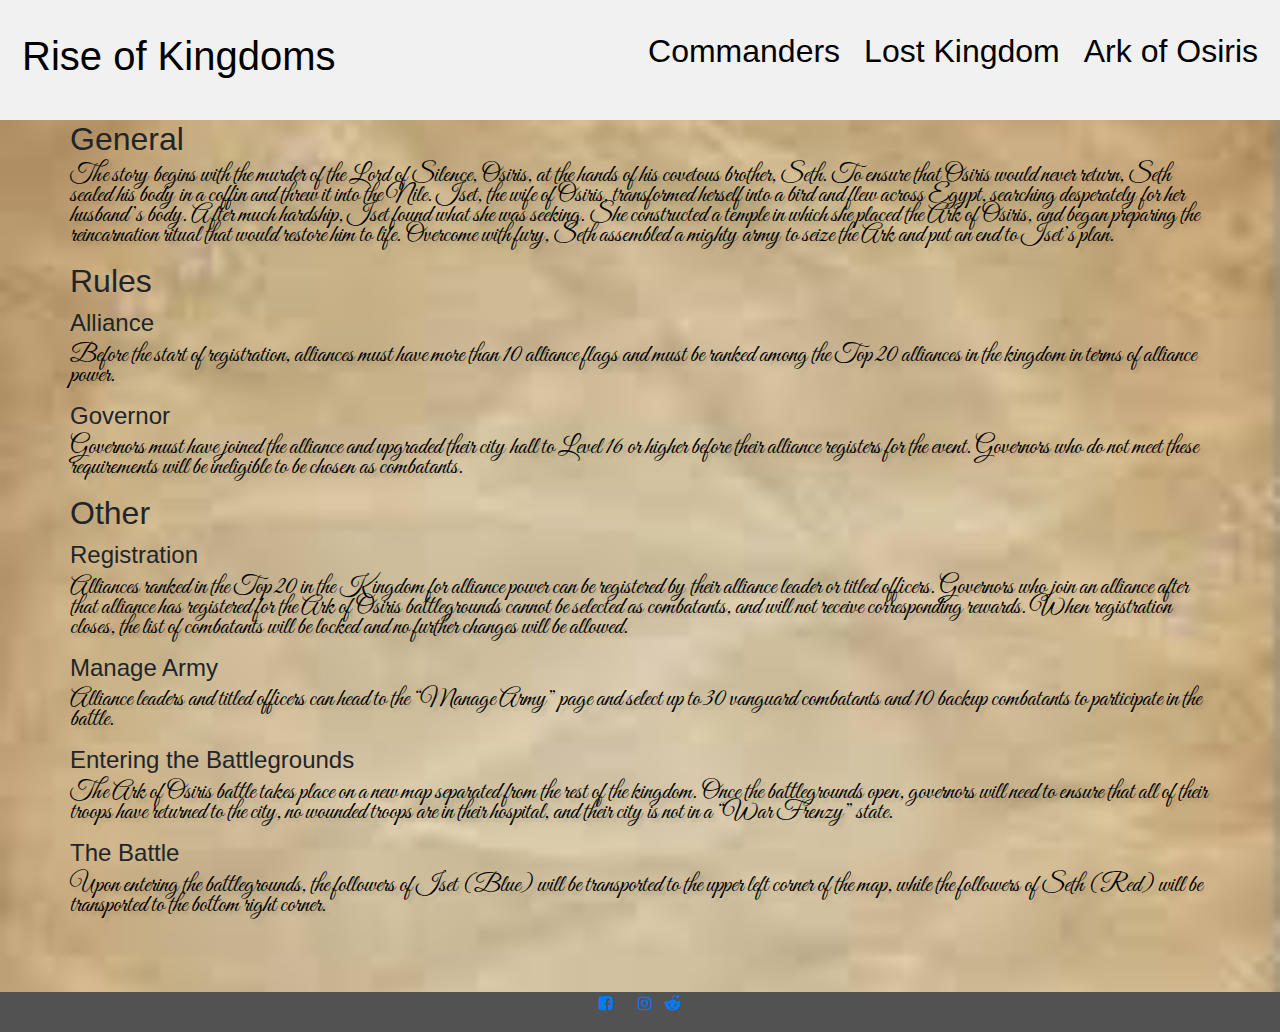
==== aoo.html @ 6d89359f "start25" ====
<!DOCTYPE html>
<html lang="en">
<head>
    <meta charset="UTF-8">
    <meta name="viewport" content="width=device-width, initial-scale=1.0">
    <meta http-equiv="X-UA-Compatible" content="ie=edge">
     <link rel="stylesheet" href="https://stackpath.bootstrapcdn.com/bootstrap/4.3.1/css/bootstrap.min.css" type="text/css" />
     <link rel="stylesheet" href="https://stackpath.bootstrapcdn.com/font-awesome/4.7.0/css/font-awesome.min.css" type="text/css" />
     <link href='http://fonts.googleapis.com/css?family=Great+Vibes' rel='stylesheet' type='text/css'>
     <link rel="stylesheet" href="stylesheet.css" type="text/css" />
    <title>Document</title>
    
</head>
<body id="page3">
    <div class="wrapper">
   <header>
        <div class="header">
  <a href="index.html" class="logo"><h1> Rise of Kingdoms </h1></a>
  <div class="header-right">
    <a href="commander.html"><h2>Commanders</h2></a>
                <a href="lost-kingdom.html"><h2>Lost Kingdom</h2></a>
                <a href="aoo.html"><h2>Ark of Osiris</h2></a>
  </div>
</div>
       
    </header>
    <section>
          <div class="container">
              
  <div class="row">
      
      <h2>General</h2>
    <div class="column-large">
        
      <p>The story begins with the murder of the Lord of Silence, Osiris, at the hands of his covetous brother, Seth.
      To ensure that Osiris would never return, Seth sealed his body in a coffin and threw it into the Nile.
      Iset, the wife of Osiris, transformed herself into a bird and flew across Egypt,
      searching desperately for her husband’s body. After much hardship, Iset found what she was seeking. 
      She constructed a temple in which she placed the Ark of Osiris, and began preparing the reincarnation
      ritual that would restore him to life. Overcome with fury, Seth assembled a mighty army to seize the
      Ark and put an end to Iset’s plan.
      </p>
    </div>
    <div class="column-middle">
     <h2> Rules</h2>
     <h4>Alliance</h4>
     <p>
Before the start of registration, alliances must have more than 10 alliance flags and 
must be ranked among the Top 20 alliances in the kingdom in terms of alliance power.</p>

<h4>Governor</h4>
<p>Governors must have joined the alliance and upgraded their city hall to Level 16 
or higher before their alliance registers for the event. Governors who do not meet these 
requirements will be ineligible to be chosen as combatants.</p>
    </div>
    <div class="column-right" >
      <h2>Other</h2>  
     <h4>Registration</h4>
      <p>  Alliances ranked in the Top 20 in the Kingdom for alliance power can be registered 
           by their alliance leader or titled officers. Governors who join an alliance after 
           that alliance has registered for the Ark of Osiris battlegrounds cannot be selected
           as combatants, and will not receive corresponding rewards. When registration closes,
           the list of combatants will be locked and no further changes will be allowed.</p>
<h4>Manage Army</h4> 
<p>Alliance leaders and titled officers can head to the “Manage Army” page and select up to 
30 vanguard combatants and 10 backup combatants to participate in the battle.</p>
<h4>Entering the Battlegrounds</h4>
<p>The Ark of Osiris battle takes place on a new map separated from the rest of the kingdom.
Once the battlegrounds open, governors will need to ensure that all of their troops have returned
to the city, no wounded troops are in their hospital, and their city is not in a “War Frenzy” state.</p>
<h4>The Battle</h4>
<p>Upon entering the battlegrounds, the followers of Iset (Blue) will be transported to the
upper left corner of the map, while the followers of Seth (Red) will be transported to the
bottom right corner.
      </p>
    </div>
  </div>
</div>
       
    </section>
    <footer class="footer">
                     <ul class="list-inline social-links">
               		<li class="list-inline-item">
                        <a target="_blank" href="https://www.facebook.com/riseofkingdomsgame/">
                           <i class="fa fa-facebook-square"></i>
                            <span class="sr-only">Facebook</span>
                        </a>
                    </li>
                    <li class="list-inline-item">
                        <a target="_blank" href="https://discord.gg/2ztFyTd">
                            <i class="fa fa-discord"></i>
                            <span class="sr-only">Discord</span>
                        </a>
                    </li>
                    <li class="list-inline-item">
                        <a target="_blank" href="https://www.instagram.com/riseofkingdoms/">
                            <i class="fa fa-instagram"></i>
                            <span class="sr-only">Instagram</span>
                        </a>
                    </li>
                    <li class="list-inline-item">
                        <a target="_blank" href="https://www.reddit.com/r/RiseofKingdoms/">
                            <i class="fa fa-reddit-alien"></i>
                            <span class="sr-only">Reddit</span>
                        </a>
                    </li>
                </ul>
            </div>
        </div>
        
    </footer>
    </div>
</body>
</html>
---- stylesheet.css ----
.header {
  overflow:scroll;
  background-color: #f1f1f1;
  padding: 20px 10px;
}

.header a {
  float: left;
  color: black;
  text-align: center;
  padding: 12px;
  text-decoration: none;
  font-size: 18px;
  line-height: 25px;
  border-radius: 4px;
}

.header a .logo {
  font-size: 25px;
  font-weight: bold;
}

.header a:hover {
  background-color: #ddd;
  color: black;
}

.header a .active {
  background-color: dodgerblue;
  color: white;
}

.header-right {
  float: right;
}

@media screen and (max-width: 500px) {
  .header a {
    float: none;
    display: block;
    text-align: left;
  }
  .header-right {
    float: none;
  }
}

    /*------------------------------------- */

    .para {
        font: 400 130px/0.8 'Great Vibes', Helvetica, sans-serif;
        color: #000000;
        text-shadow: 4px 4px 3px rgba(0, 0, 0, 0.1);
        line-height: 1.6;
        font-size: 30px;
        font-weight: 300;
        margin-bottom: 30px;
    }

    .img {
        height: auto;
        width: auto;

    }

    #page1 {
        background-image: url([data-uri]);
        background-repeat: no-repeat;
        background-attachment: fixed;
        background-size: cover;

    }



    #page2 {
        background-image: url([data-uri]);
        background-repeat: no-repeat;
        background-attachment: fixed;
        background-size: cover;
    }



    #page3 {
        background-image: url([data-uri]);

        background-repeat: no-repeat;
        background-attachment: fixed;
        background-size: cover;
    }

#page4 {
        background-image: url([data-uri]);

        background-repeat: no-repeat;
        background-attachment: fixed;
        background-size: cover;
    }


    .img1 {


        background-position: center
    }

    .center {
        display: block;
        margin-left: auto;
        margin-right: auto;
        width: 50%;
        margin-top: auto;
    }

 
    .container h1 {

        font: 500 130px/0.8 'Great Vibes', Helvetica, sans-serif;
        color: #fff;
        text-shadow: 4px 4px 3px rgba(0, 0, 0, 0.1);

    }


    .container p {
        font: 200 25px/0.8 'Great Vibes', Helvetica, sans-serif;
        ;
        color: #000000;
        text-shadow: 4px 4px 3px rgba(0, 0, 0, 0.1);
    }

    .col-lg {
        position: relative;
        min-height: 1px;
        padding-left: 150px;
        padding-right: 150px;
    }



    .LK {
        font-family: sans-serif;
        color: #000000;
        font-size: 30px;
    }
    
    
    
    
    
    /* main*/
   .body {
 height: 100%;
 position: relative;
}
.wrapper {
 min-height: 100vh; /* will cover the 100% of viewport */
 overflow: hidden;
 display: block;
 position: relative;
 padding-bottom: 100px; /* height of your footer */
}
.footer {
  background-color: #525252;
 position: absolute;
 bottom: 0;
 width: 100%;
 text-align: center;

}

/*foot*/
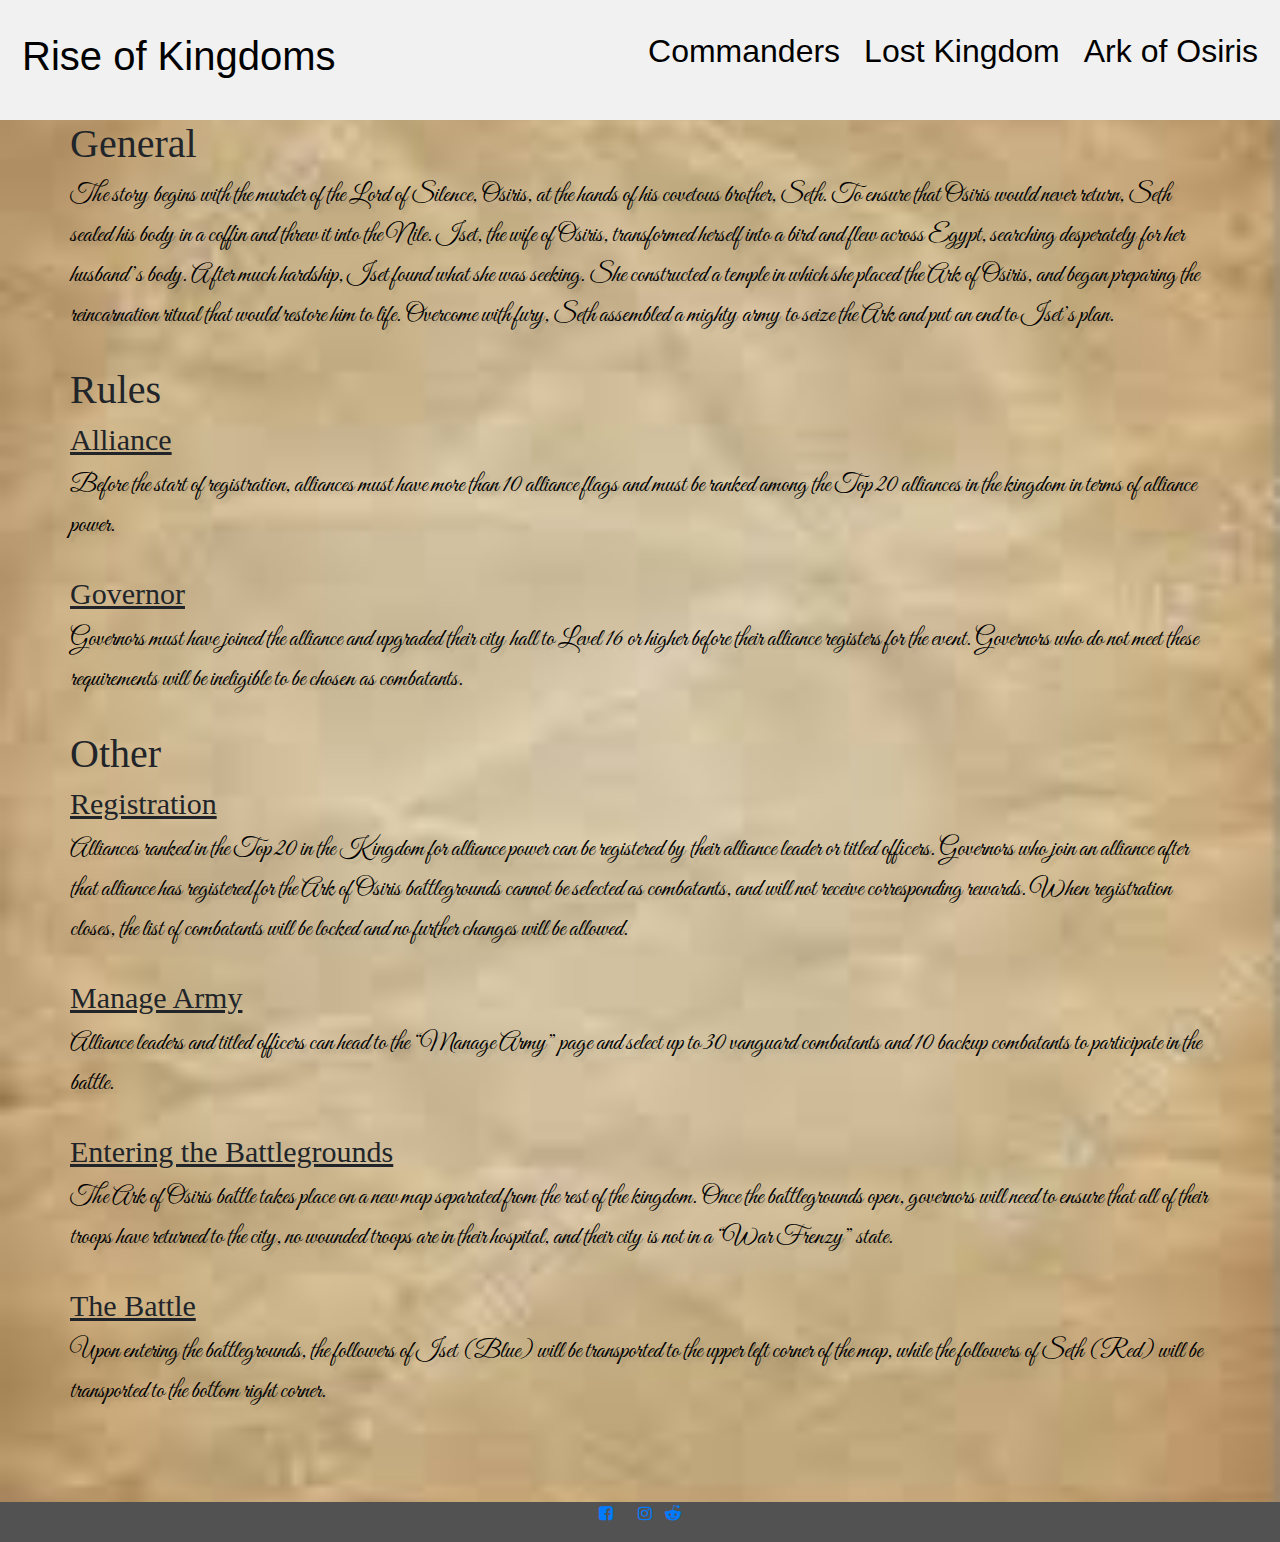
==== commit 4dddeb82: "final" ====
--- a/aoo.html
+++ b/aoo.html
@@ -29,10 +29,10 @@
               
   <div class="row">
       
-      <h2>General</h2>
+      <h2 class="glass">General</h2>
     <div class="column-large">
         
-      <p>The story begins with the murder of the Lord of Silence, Osiris, at the hands of his covetous brother, Seth.
+      <p class="para">The story begins with the murder of the Lord of Silence, Osiris, at the hands of his covetous brother, Seth.
       To ensure that Osiris would never return, Seth sealed his body in a coffin and threw it into the Nile.
       Iset, the wife of Osiris, transformed herself into a bird and flew across Egypt,
       searching desperately for her husband’s body. After much hardship, Iset found what she was seeking. 
@@ -42,34 +42,34 @@
       </p>
     </div>
     <div class="column-middle">
-     <h2> Rules</h2>
-     <h4>Alliance</h4>
-     <p>
+     <h2 class="glass"> Rules</h2>
+     <h3 class="steel">Alliance</h3>
+     <p class="para">
 Before the start of registration, alliances must have more than 10 alliance flags and 
 must be ranked among the Top 20 alliances in the kingdom in terms of alliance power.</p>
 
-<h4>Governor</h4>
-<p>Governors must have joined the alliance and upgraded their city hall to Level 16 
+<h3 class="steel">Governor</h3>
+<p class="para">Governors must have joined the alliance and upgraded their city hall to Level 16 
 or higher before their alliance registers for the event. Governors who do not meet these 
 requirements will be ineligible to be chosen as combatants.</p>
     </div>
     <div class="column-right" >
-      <h2>Other</h2>  
-     <h4>Registration</h4>
-      <p>  Alliances ranked in the Top 20 in the Kingdom for alliance power can be registered 
+      <h2 class="glass">Other</h2>  
+     <h3 class="steel">Registration</h3>
+      <p class="para">  Alliances ranked in the Top 20 in the Kingdom for alliance power can be registered 
            by their alliance leader or titled officers. Governors who join an alliance after 
            that alliance has registered for the Ark of Osiris battlegrounds cannot be selected
            as combatants, and will not receive corresponding rewards. When registration closes,
            the list of combatants will be locked and no further changes will be allowed.</p>
-<h4>Manage Army</h4> 
-<p>Alliance leaders and titled officers can head to the “Manage Army” page and select up to 
+<h3 class="steel">Manage Army</h3> 
+<p class="para">Alliance leaders and titled officers can head to the “Manage Army” page and select up to 
 30 vanguard combatants and 10 backup combatants to participate in the battle.</p>
-<h4>Entering the Battlegrounds</h4>
-<p>The Ark of Osiris battle takes place on a new map separated from the rest of the kingdom.
+<h3 class="steel">Entering the Battlegrounds</h3>
+<p class="para">The Ark of Osiris battle takes place on a new map separated from the rest of the kingdom.
 Once the battlegrounds open, governors will need to ensure that all of their troops have returned
 to the city, no wounded troops are in their hospital, and their city is not in a “War Frenzy” state.</p>
-<h4>The Battle</h4>
-<p>Upon entering the battlegrounds, the followers of Iset (Blue) will be transported to the
+<h3 class="steel">The Battle</h3>
+<p class="para">Upon entering the battlegrounds, the followers of Iset (Blue) will be transported to the
 upper left corner of the map, while the followers of Seth (Red) will be transported to the
 bottom right corner.
       </p>
--- a/stylesheet.css
+++ b/stylesheet.css
@@ -52,9 +52,22 @@
         color: #000000;
         text-shadow: 4px 4px 3px rgba(0, 0, 0, 0.1);
         line-height: 1.6;
-        font-size: 30px;
+        font-size: 25px;
         font-weight: 300;
         margin-bottom: 30px;
+    }
+    
+    .glass{
+         font-family: fantasy;
+         font-size:40px;
+         font-weight: 500;
+    }
+    
+    .steel{
+        font-family:  Georgia, fantasy;
+        font-size: 30px;
+        font-weight: 400;
+        text-decoration: underline;
     }
 
     .img {
@@ -114,22 +127,7 @@
     }
 
  
-    .container h1 {
-
-        font: 500 130px/0.8 'Great Vibes', Helvetica, sans-serif;
-        color: #fff;
-        text-shadow: 4px 4px 3px rgba(0, 0, 0, 0.1);
-
-    }
-
-
-    .container p {
-        font: 200 25px/0.8 'Great Vibes', Helvetica, sans-serif;
-        ;
-        color: #000000;
-        text-shadow: 4px 4px 3px rgba(0, 0, 0, 0.1);
-    }
-
+   
     .col-lg {
         position: relative;
         min-height: 1px;
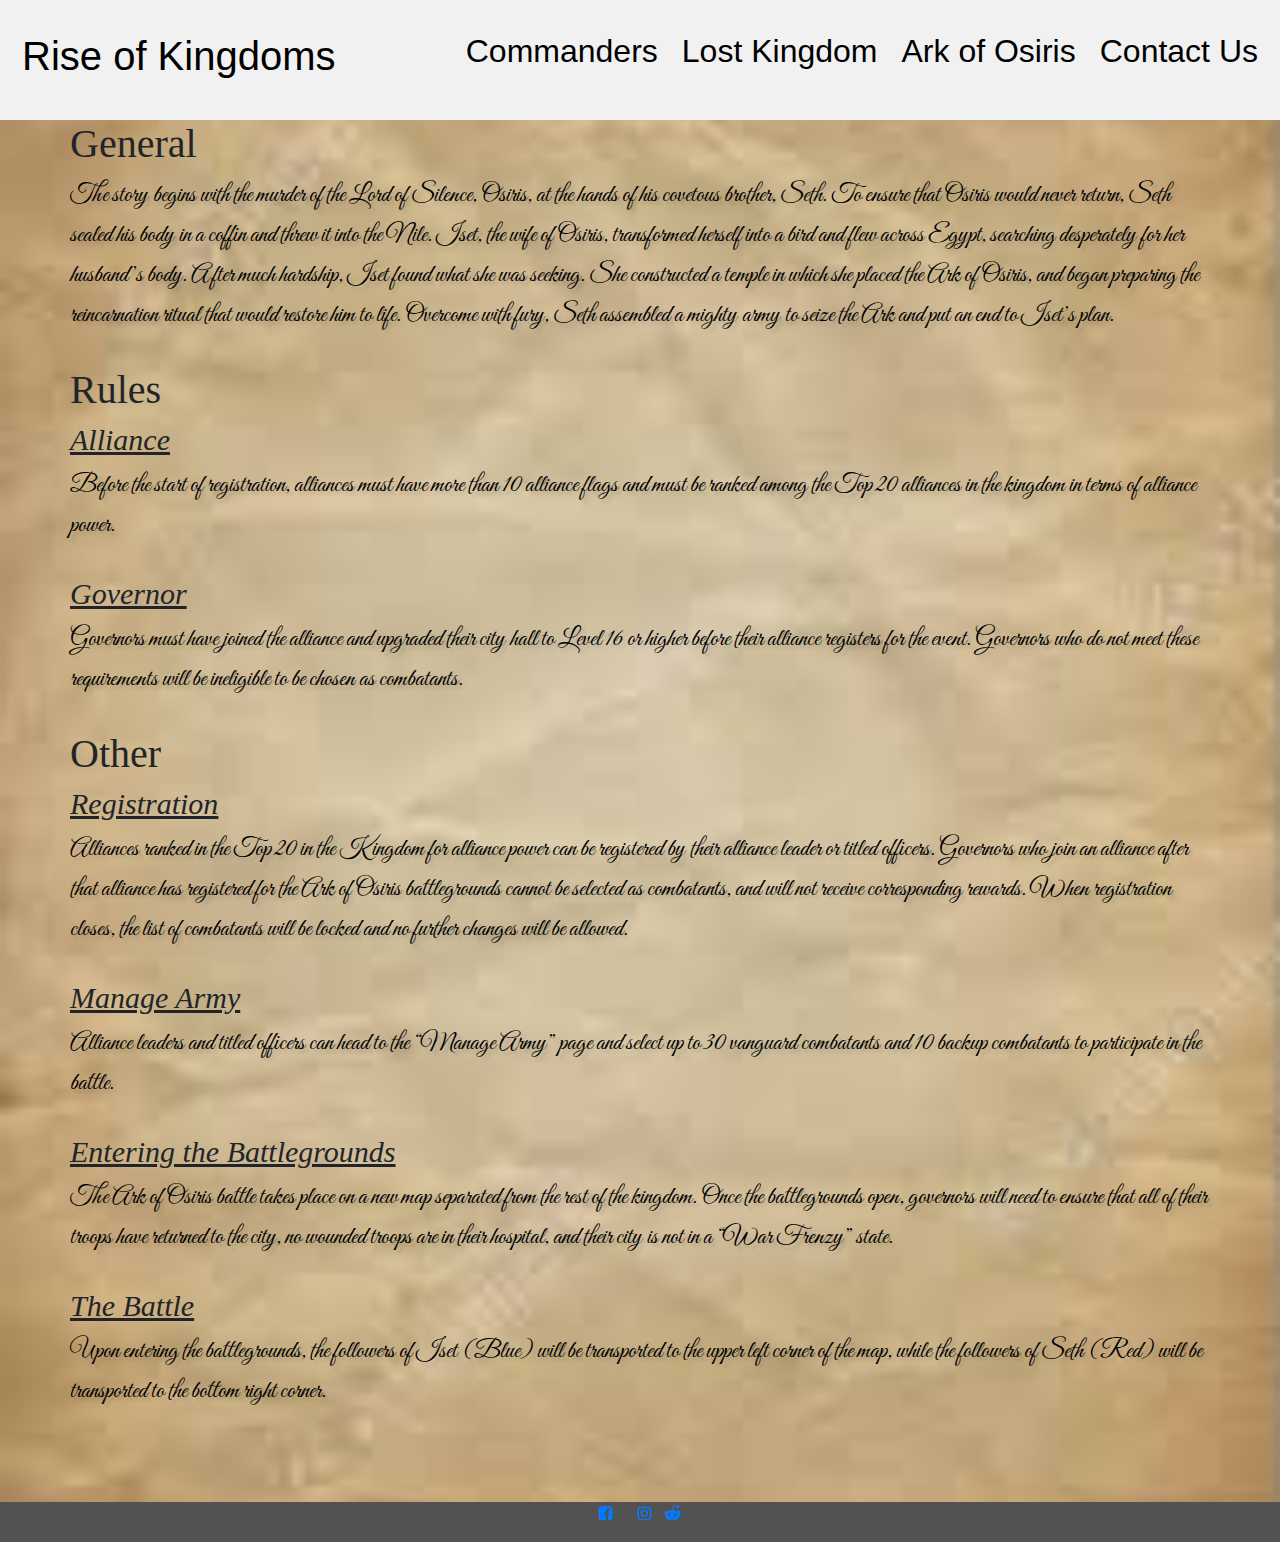
==== commit 26ee2218: "123" ====
--- a/aoo.html
+++ b/aoo.html
@@ -1,114 +1,114 @@
 <!DOCTYPE html>
 <html lang="en">
+
 <head>
     <meta charset="UTF-8">
     <meta name="viewport" content="width=device-width, initial-scale=1.0">
     <meta http-equiv="X-UA-Compatible" content="ie=edge">
-     <link rel="stylesheet" href="https://stackpath.bootstrapcdn.com/bootstrap/4.3.1/css/bootstrap.min.css" type="text/css" />
-     <link rel="stylesheet" href="https://stackpath.bootstrapcdn.com/font-awesome/4.7.0/css/font-awesome.min.css" type="text/css" />
-     <link href='http://fonts.googleapis.com/css?family=Great+Vibes' rel='stylesheet' type='text/css'>
-     <link rel="stylesheet" href="stylesheet.css" type="text/css" />
+    <link rel="stylesheet" href="https://stackpath.bootstrapcdn.com/bootstrap/4.3.1/css/bootstrap.min.css" type="text/css" />
+    <link rel="stylesheet" href="https://stackpath.bootstrapcdn.com/font-awesome/4.7.0/css/font-awesome.min.css" type="text/css" />
+    <link href='http://fonts.googleapis.com/css?family=Great+Vibes' rel='stylesheet' type='text/css'>
+    <link rel="stylesheet" href="stylesheet.css" type="text/css" />
     <title>Document</title>
-    
+
 </head>
+
 <body id="page3">
     <div class="wrapper">
-   <header>
-        <div class="header">
-  <a href="index.html" class="logo"><h1> Rise of Kingdoms </h1></a>
-  <div class="header-right">
-    <a href="commander.html"><h2>Commanders</h2></a>
-                <a href="lost-kingdom.html"><h2>Lost Kingdom</h2></a>
-                <a href="aoo.html"><h2>Ark of Osiris</h2></a>
-  </div>
-</div>
-       
-    </header>
-    <section>
-          <div class="container">
-              
-  <div class="row">
-      
-      <h2 class="glass">General</h2>
-    <div class="column-large">
-        
-      <p class="para">The story begins with the murder of the Lord of Silence, Osiris, at the hands of his covetous brother, Seth.
-      To ensure that Osiris would never return, Seth sealed his body in a coffin and threw it into the Nile.
-      Iset, the wife of Osiris, transformed herself into a bird and flew across Egypt,
-      searching desperately for her husband’s body. After much hardship, Iset found what she was seeking. 
-      She constructed a temple in which she placed the Ark of Osiris, and began preparing the reincarnation
-      ritual that would restore him to life. Overcome with fury, Seth assembled a mighty army to seize the
-      Ark and put an end to Iset’s plan.
-      </p>
-    </div>
-    <div class="column-middle">
-     <h2 class="glass"> Rules</h2>
-     <h3 class="steel">Alliance</h3>
-     <p class="para">
-Before the start of registration, alliances must have more than 10 alliance flags and 
-must be ranked among the Top 20 alliances in the kingdom in terms of alliance power.</p>
+        <header>
+            <div class="header">
+                <a href="index.html" class="logo">
+                    <h1> Rise of Kingdoms </h1>
+                </a>
+                <div class="header-right">
+                    <a href="commander.html">
+                        <h2>Commanders</h2>
+                    </a>
+                    <a href="lost-kingdom.html">
+                        <h2>Lost Kingdom</h2>
+                    </a>
+                    <a href="aoo.html">
+                        <h2>Ark of Osiris</h2>
+                    </a>
+                    <a href="contact.html">
+                        <h2>Contact Us</h2>
+                    </a>
+                </div>
+            </div>
 
-<h3 class="steel">Governor</h3>
-<p class="para">Governors must have joined the alliance and upgraded their city hall to Level 16 
-or higher before their alliance registers for the event. Governors who do not meet these 
-requirements will be ineligible to be chosen as combatants.</p>
-    </div>
-    <div class="column-right" >
-      <h2 class="glass">Other</h2>  
-     <h3 class="steel">Registration</h3>
-      <p class="para">  Alliances ranked in the Top 20 in the Kingdom for alliance power can be registered 
-           by their alliance leader or titled officers. Governors who join an alliance after 
-           that alliance has registered for the Ark of Osiris battlegrounds cannot be selected
-           as combatants, and will not receive corresponding rewards. When registration closes,
-           the list of combatants will be locked and no further changes will be allowed.</p>
-<h3 class="steel">Manage Army</h3> 
-<p class="para">Alliance leaders and titled officers can head to the “Manage Army” page and select up to 
-30 vanguard combatants and 10 backup combatants to participate in the battle.</p>
-<h3 class="steel">Entering the Battlegrounds</h3>
-<p class="para">The Ark of Osiris battle takes place on a new map separated from the rest of the kingdom.
-Once the battlegrounds open, governors will need to ensure that all of their troops have returned
-to the city, no wounded troops are in their hospital, and their city is not in a “War Frenzy” state.</p>
-<h3 class="steel">The Battle</h3>
-<p class="para">Upon entering the battlegrounds, the followers of Iset (Blue) will be transported to the
-upper left corner of the map, while the followers of Seth (Red) will be transported to the
-bottom right corner.
-      </p>
-    </div>
-  </div>
-</div>
-       
-    </section>
-    <footer class="footer">
-                     <ul class="list-inline social-links">
-               		<li class="list-inline-item">
-                        <a target="_blank" href="https://www.facebook.com/riseofkingdomsgame/">
+        </header>
+        <section>
+            <div class="container">
+
+                <div class="row">
+
+                    <h2 class="glass">General</h2>
+                    <div class="column-large">
+
+                        <p class="para">The story begins with the murder of the Lord of Silence, Osiris, at the hands of his covetous brother, Seth. To ensure that Osiris would never return, Seth sealed his body in a coffin and threw it into the Nile. Iset, the wife
+                            of Osiris, transformed herself into a bird and flew across Egypt, searching desperately for her husband’s body. After much hardship, Iset found what she was seeking. She constructed a temple in which she placed the Ark of Osiris,
+                            and began preparing the reincarnation ritual that would restore him to life. Overcome with fury, Seth assembled a mighty army to seize the Ark and put an end to Iset’s plan.
+                        </p>
+                    </div>
+                    <div class="column-middle">
+                        <h2 class="glass"> Rules</h2>
+                        <h3 class="steel">Alliance</h3>
+                        <p class="para">
+                            Before the start of registration, alliances must have more than 10 alliance flags and must be ranked among the Top 20 alliances in the kingdom in terms of alliance power.</p>
+
+                        <h3 class="steel">Governor</h3>
+                        <p class="para">Governors must have joined the alliance and upgraded their city hall to Level 16 or higher before their alliance registers for the event. Governors who do not meet these requirements will be ineligible to be chosen as combatants.</p>
+                    </div>
+                    <div class="column-right">
+                        <h2 class="glass">Other</h2>
+                        <h3 class="steel">Registration</h3>
+                        <p class="para"> Alliances ranked in the Top 20 in the Kingdom for alliance power can be registered by their alliance leader or titled officers. Governors who join an alliance after that alliance has registered for the Ark of Osiris battlegrounds
+                            cannot be selected as combatants, and will not receive corresponding rewards. When registration closes, the list of combatants will be locked and no further changes will be allowed.</p>
+                        <h3 class="steel">Manage Army</h3>
+                        <p class="para">Alliance leaders and titled officers can head to the “Manage Army” page and select up to 30 vanguard combatants and 10 backup combatants to participate in the battle.</p>
+                        <h3 class="steel">Entering the Battlegrounds</h3>
+                        <p class="para">The Ark of Osiris battle takes place on a new map separated from the rest of the kingdom. Once the battlegrounds open, governors will need to ensure that all of their troops have returned to the city, no wounded troops are in their
+                            hospital, and their city is not in a “War Frenzy” state.</p>
+                        <h3 class="steel">The Battle</h3>
+                        <p class="para">Upon entering the battlegrounds, the followers of Iset (Blue) will be transported to the upper left corner of the map, while the followers of Seth (Red) will be transported to the bottom right corner.
+                        </p>
+                    </div>
+                </div>
+            </div>
+
+        </section>
+        <footer class="footer">
+            <ul class="list-inline social-links">
+                <li class="list-inline-item">
+                    <a target="_blank" href="https://www.facebook.com/riseofkingdomsgame/">
                            <i class="fa fa-facebook-square"></i>
                             <span class="sr-only">Facebook</span>
                         </a>
-                    </li>
-                    <li class="list-inline-item">
-                        <a target="_blank" href="https://discord.gg/2ztFyTd">
+                </li>
+                <li class="list-inline-item">
+                    <a target="_blank" href="https://discord.gg/2ztFyTd">
                             <i class="fa fa-discord"></i>
                             <span class="sr-only">Discord</span>
                         </a>
-                    </li>
-                    <li class="list-inline-item">
-                        <a target="_blank" href="https://www.instagram.com/riseofkingdoms/">
+                </li>
+                <li class="list-inline-item">
+                    <a target="_blank" href="https://www.instagram.com/riseofkingdoms/">
                             <i class="fa fa-instagram"></i>
                             <span class="sr-only">Instagram</span>
                         </a>
-                    </li>
-                    <li class="list-inline-item">
-                        <a target="_blank" href="https://www.reddit.com/r/RiseofKingdoms/">
+                </li>
+                <li class="list-inline-item">
+                    <a target="_blank" href="https://www.reddit.com/r/RiseofKingdoms/">
                             <i class="fa fa-reddit-alien"></i>
                             <span class="sr-only">Reddit</span>
                         </a>
-                    </li>
-                </ul>
-            </div>
-        </div>
-        
+                </li>
+            </ul>
+    </div>
+    </div>
+
     </footer>
     </div>
 </body>
-</html>+
+</html>
--- a/stylesheet.css
+++ b/stylesheet.css
@@ -1,173 +1,267 @@
 .header {
-  overflow:scroll;
-  background-color: #f1f1f1;
-  padding: 20px 10px;
+    overflow: scroll;
+    background-color: #f1f1f1;
+    padding: 20px 10px;
 }
 
 .header a {
-  float: left;
-  color: black;
-  text-align: center;
-  padding: 12px;
-  text-decoration: none;
-  font-size: 18px;
-  line-height: 25px;
-  border-radius: 4px;
+    float: left;
+    color: black;
+    text-align: center;
+    padding: 12px;
+    text-decoration: none;
+    font-size: 18px;
+    line-height: 25px;
+    border-radius: 4px;
 }
 
 .header a .logo {
-  font-size: 25px;
-  font-weight: bold;
+    font-size: 25px;
+    font-weight: bold;
 }
 
 .header a:hover {
-  background-color: #ddd;
-  color: black;
+    background-color: #ddd;
+    color: black;
 }
 
 .header a .active {
-  background-color: dodgerblue;
-  color: white;
+    background-color: dodgerblue;
+    color: white;
 }
 
 .header-right {
-  float: right;
+    float: right;
 }
 
 @media screen and (max-width: 500px) {
-  .header a {
-    float: none;
-    display: block;
-    text-align: left;
-  }
-  .header-right {
-    float: none;
-  }
-}
-
-    /*------------------------------------- */
-
-    .para {
-        font: 400 130px/0.8 'Great Vibes', Helvetica, sans-serif;
-        color: #000000;
-        text-shadow: 4px 4px 3px rgba(0, 0, 0, 0.1);
-        line-height: 1.6;
-        font-size: 25px;
-        font-weight: 300;
-        margin-bottom: 30px;
+    .header a {
+        float: none;
+        display: block;
+        text-align: left;
     }
-    
-    .glass{
-         font-family: fantasy;
-         font-size:40px;
-         font-weight: 500;
+    .header-right {
+        float: none;
     }
-    
-    .steel{
-        font-family:  Georgia, fantasy;
-        font-size: 30px;
-        font-weight: 400;
-        text-decoration: underline;
-    }
-
-    .img {
-        height: auto;
-        width: auto;
-
-    }
-
-    #page1 {
-        background-image: url([data-uri]);
-        background-repeat: no-repeat;
-        background-attachment: fixed;
-        background-size: cover;
-
-    }
-
-
-
-    #page2 {
-        background-image: url([data-uri]);
-        background-repeat: no-repeat;
-        background-attachment: fixed;
-        background-size: cover;
-    }
-
-
-
-    #page3 {
-        background-image: url([data-uri]);
-
-        background-repeat: no-repeat;
-        background-attachment: fixed;
-        background-size: cover;
-    }
-
-#page4 {
-        background-image: url([data-uri]);
-
-        background-repeat: no-repeat;
-        background-attachment: fixed;
-        background-size: cover;
-    }
-
-
-    .img1 {
-
-
-        background-position: center
-    }
-
-    .center {
-        display: block;
-        margin-left: auto;
-        margin-right: auto;
-        width: 50%;
-        margin-top: auto;
-    }
-
- 
-   
-    .col-lg {
-        position: relative;
-        min-height: 1px;
-        padding-left: 150px;
-        padding-right: 150px;
-    }
-
-
-
-    .LK {
-        font-family: sans-serif;
-        color: #000000;
-        font-size: 30px;
-    }
+}
+
+/*------------------------------------- */
+
+.para {
+    font: 400 130px/0.8 'Great Vibes', Helvetica, sans-serif;
+    color: #000000;
+    text-shadow: 4px 4px 3px rgba(0, 0, 0, 0.1);
+    line-height: 1.6;
+    font-size: 25px;
+    font-weight: 300;
+    margin-bottom: 30px;
+}
+
+.para1 {
+    font: 400 130px/0.8 'Great Vibes', Helvetica, sans-serif;
+    color: #000000;
+    text-shadow: 4px 4px 3px rgba(0, 0, 0, 0.1);
+    line-height: 1.6;
+    font-size: 25px;
+    font-weight: 400;
+    margin-bottom: 30px;
+    text-align: center;
+}
+
+.para2 {
+    font: 400 130px/0.8 'Great Vibes', Helvetica, sans-serif;
+    color: #000000;
+  font-size: 27px;
     
     
-    
-    
-    
-    /* main*/
-   .body {
- height: 100%;
- position: relative;
-}
+}
+
+
+.para4 {
+    font: 400 130px/0.8 'Great Vibes', Helvetica, sans-serif;
+    color: #000000;
+
+    font-size: 25px;
+
+   
+}
+
+.glass {
+    font-family: fantasy;
+    font-size: 40px;
+    font-weight: 500;
+}
+
+.steel {
+    font-family: Georgia, fantasy;
+    font-size: 30px;
+    font-weight: 400;
+    text-decoration: underline;
+    font-style: italic 
+}
+
+.img {
+    height: auto;
+    width: auto;
+
+}
+
+#page1 {
+    background-image: url([data-uri]);
+    background-repeat: no-repeat;
+    background-attachment: fixed;
+    background-size: cover;
+
+}
+
+
+
+#page2 {
+    background-image: url([data-uri]);
+    background-repeat: no-repeat;
+    background-attachment: fixed;
+    background-size: cover;
+}
+
+
+
+#page3 {
+    background-image: url([data-uri]);
+
+    background-repeat: no-repeat;
+    background-attachment: fixed;
+    background-size: cover;
+}
+
+#page4 {
+    background-image: url([data-uri]);
+
+    background-repeat: no-repeat;
+    background-attachment: fixed;
+    background-size: cover;
+}
+
+#page5 {
+    background-image: url([data-uri]);
+
+    background-repeat: no-repeat;
+    background-attachment: fixed;
+    background-size: cover;
+}
+
+.img1 {
+
+
+    background-position: center
+}
+
+
+
+
+.col-lg {
+    position: relative;
+    min-height: 1px;
+    padding-left: 150px;
+    padding-right: 150px;
+}
+
+
+
+.LK {
+    font-family: sans-serif;
+    color: #000000;
+    font-size: 25px;
+}
+
+
+
+
+
+/* main*/
+
+.body {
+    height: 100%;
+    position: relative;
+}
+
 .wrapper {
- min-height: 100vh; /* will cover the 100% of viewport */
- overflow: hidden;
- display: block;
- position: relative;
- padding-bottom: 100px; /* height of your footer */
-}
+    min-height: 100vh;
+    /* will cover the 100% of viewport */
+    overflow: hidden;
+    display: block;
+    position: relative;
+    padding-bottom: 100px;
+    /* height of your footer */
+}
+
 .footer {
-  background-color: #525252;
- position: absolute;
- bottom: 0;
- width: 100%;
- text-align: center;
-
-}
-
-/*foot*/
- 
- +    background-color: #525252;
+    position: absolute;
+    bottom: 0;
+    width: 100%;
+    text-align: center;
+
+}
+
+
+
+
+.lost {
+    display: block;
+    margin-left: auto;
+    margin-right: auto;
+    width: 50%;
+
+}
+
+.lost1 {
+    display: block;
+    margin-left: auto;
+    margin-right: auto;
+    width: 70%;
+
+}
+
+
+
+/*contact us */
+
+input[type=text],
+select,
+textarea {
+    width: 100%;
+    padding: 12px;
+    border: 1px solid #ccc;
+    border-radius: 4px;
+    box-sizing: border-box;
+    margin-top: 6px;
+    margin-bottom: 16px;
+    resize: vertical
+}
+
+
+input[type=submit] {
+    background-color: #4CAF50;
+    color: white;
+    padding: 12px 20px;
+    border: none;
+    border-radius: 4px;
+    cursor: pointer;
+}
+
+
+input[type=submit]:hover {
+    background-color: #45a049;
+}
+
+
+.container2 {
+    border-radius: 5px;
+
+    padding: 20px;
+
+    position: absolute;
+    left: 50%;
+    top: 50%;
+    transform: translate(-50%, -50%);
+}
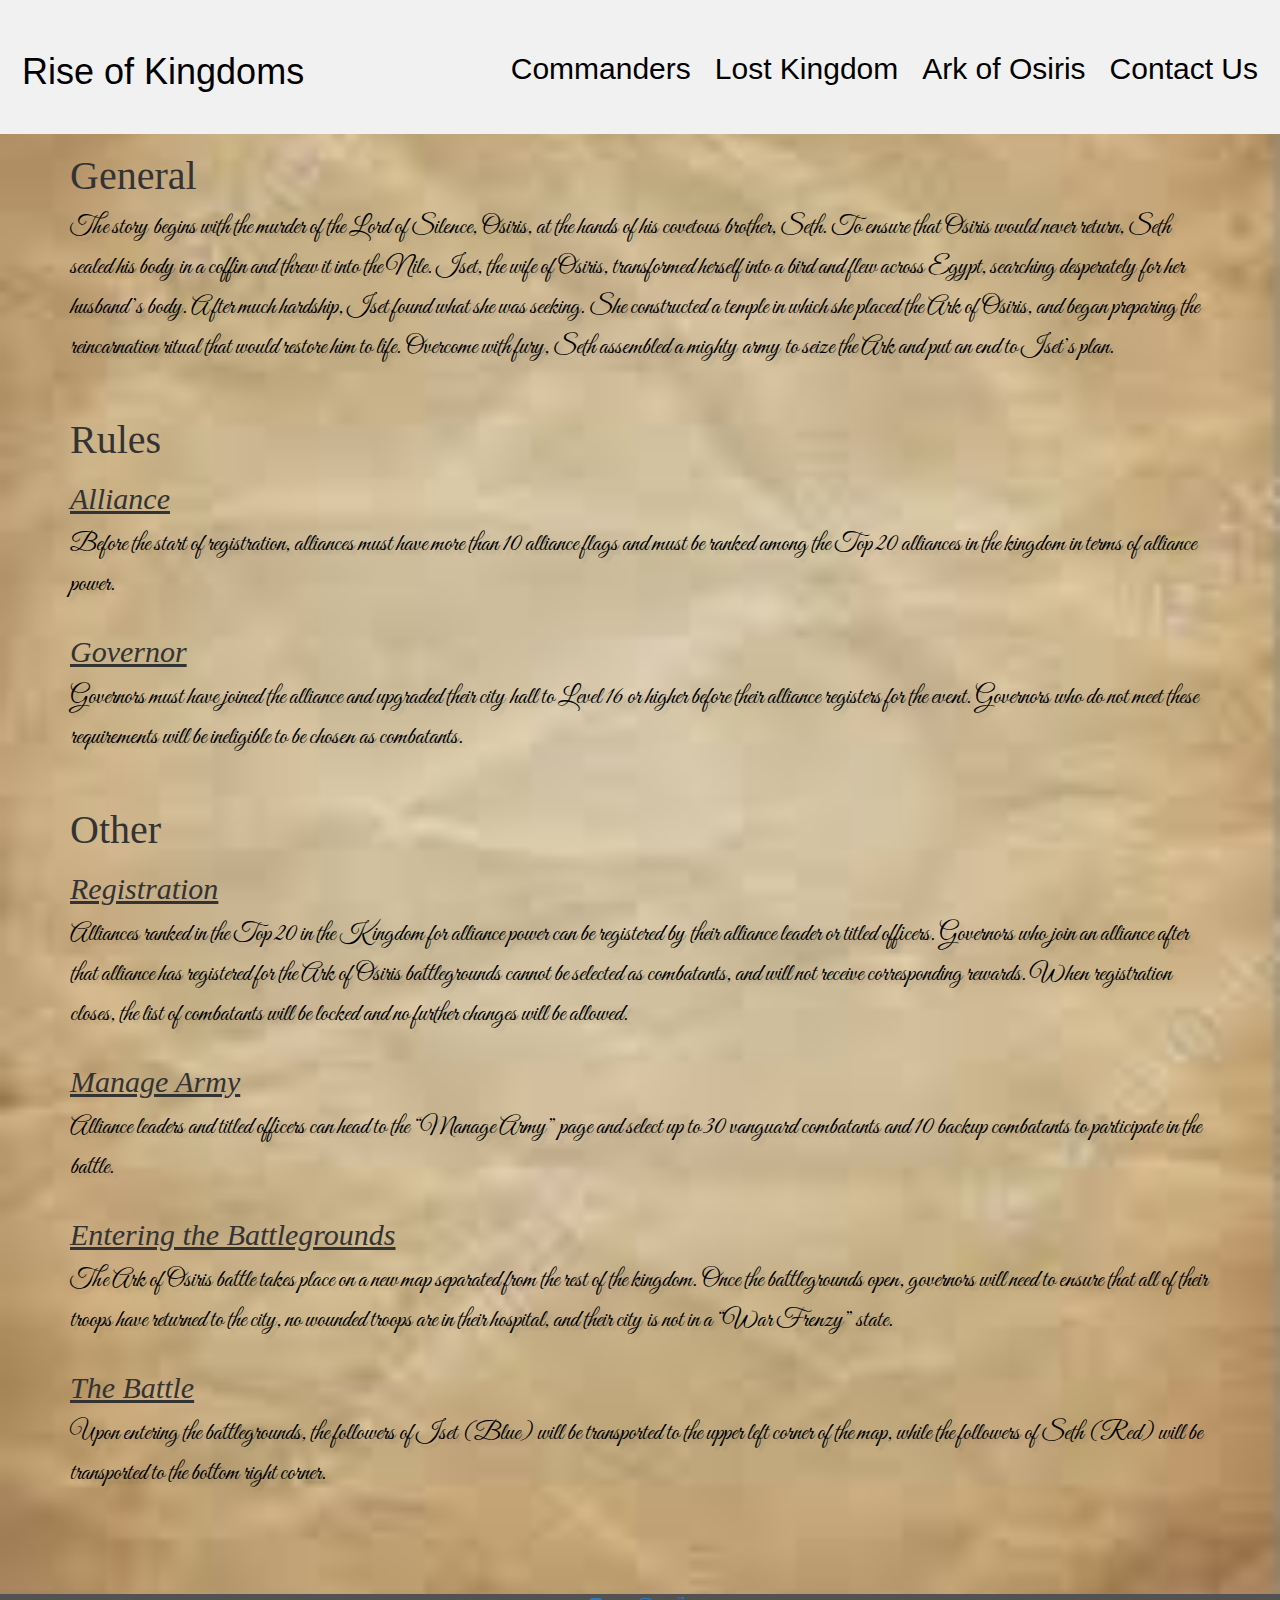
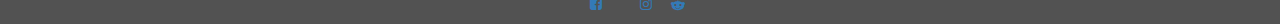
==== commit 8d8e2022: "14" ====
--- a/aoo.html
+++ b/aoo.html
@@ -9,6 +9,9 @@
     <link rel="stylesheet" href="https://stackpath.bootstrapcdn.com/font-awesome/4.7.0/css/font-awesome.min.css" type="text/css" />
     <link href='http://fonts.googleapis.com/css?family=Great+Vibes' rel='stylesheet' type='text/css'>
     <link rel="stylesheet" href="stylesheet.css" type="text/css" />
+    <link href="//netdna.bootstrapcdn.com/bootstrap/3.1.0/css/bootstrap.min.css" rel="stylesheet" id="bootstrap-css">
+<script src="//netdna.bootstrapcdn.com/bootstrap/3.1.0/js/bootstrap.min.js"></script>
+<script src="//code.jquery.com/jquery-1.11.1.min.js"></script>
     <title>Document</title>
 
 </head>
--- a/stylesheet.css
+++ b/stylesheet.css
@@ -45,7 +45,9 @@
     }
 }
 
-/*------------------------------------- */
+
+
+/*----------------paragraphs--------------------- */
 
 .para {
     font: 400 130px/0.8 'Great Vibes', Helvetica, sans-serif;
@@ -71,9 +73,9 @@
 .para2 {
     font: 400 130px/0.8 'Great Vibes', Helvetica, sans-serif;
     color: #000000;
-  font-size: 27px;
-    
-    
+    font-size: 27px;
+
+
 }
 
 
@@ -83,7 +85,7 @@
 
     font-size: 25px;
 
-   
+
 }
 
 .glass {
@@ -97,8 +99,20 @@
     font-size: 30px;
     font-weight: 400;
     text-decoration: underline;
-    font-style: italic 
-}
+    font-style: italic
+}
+
+.LK {
+    font-family: sans-serif;
+    color: #000000;
+    font-size: 25px;
+}
+
+
+
+
+
+/* images */
 
 .img {
     height: auto;
@@ -106,6 +120,31 @@
 
 }
 
+.img1 {
+
+
+    background-position: center
+}
+
+.lost {
+    display: block;
+    margin-left: auto;
+    margin-right: auto;
+    width: 50%;
+
+}
+
+.lost1 {
+    display: block;
+    margin-left: auto;
+    margin-right: auto;
+    width: 70%;
+
+}
+
+
+/* pages  */
+
 #page1 {
     background-image: url([data-uri]);
     background-repeat: no-repeat;
@@ -149,11 +188,6 @@
     background-size: cover;
 }
 
-.img1 {
-
-
-    background-position: center
-}
 
 
 
@@ -165,13 +199,6 @@
     padding-right: 150px;
 }
 
-
-
-.LK {
-    font-family: sans-serif;
-    color: #000000;
-    font-size: 25px;
-}
 
 
 
@@ -205,22 +232,12 @@
 
 
 
-
-.lost {
-    display: block;
-    margin-left: auto;
-    margin-right: auto;
-    width: 50%;
-
-}
-
-.lost1 {
-    display: block;
-    margin-left: auto;
-    margin-right: auto;
-    width: 70%;
-
-}
+.container2 {
+    padding-top:20px;
+}
+
+
+
 
 
 
@@ -253,15 +270,3 @@
 input[type=submit]:hover {
     background-color: #45a049;
 }
-
-
-.container2 {
-    border-radius: 5px;
-
-    padding: 20px;
-
-    position: absolute;
-    left: 50%;
-    top: 50%;
-    transform: translate(-50%, -50%);
-}
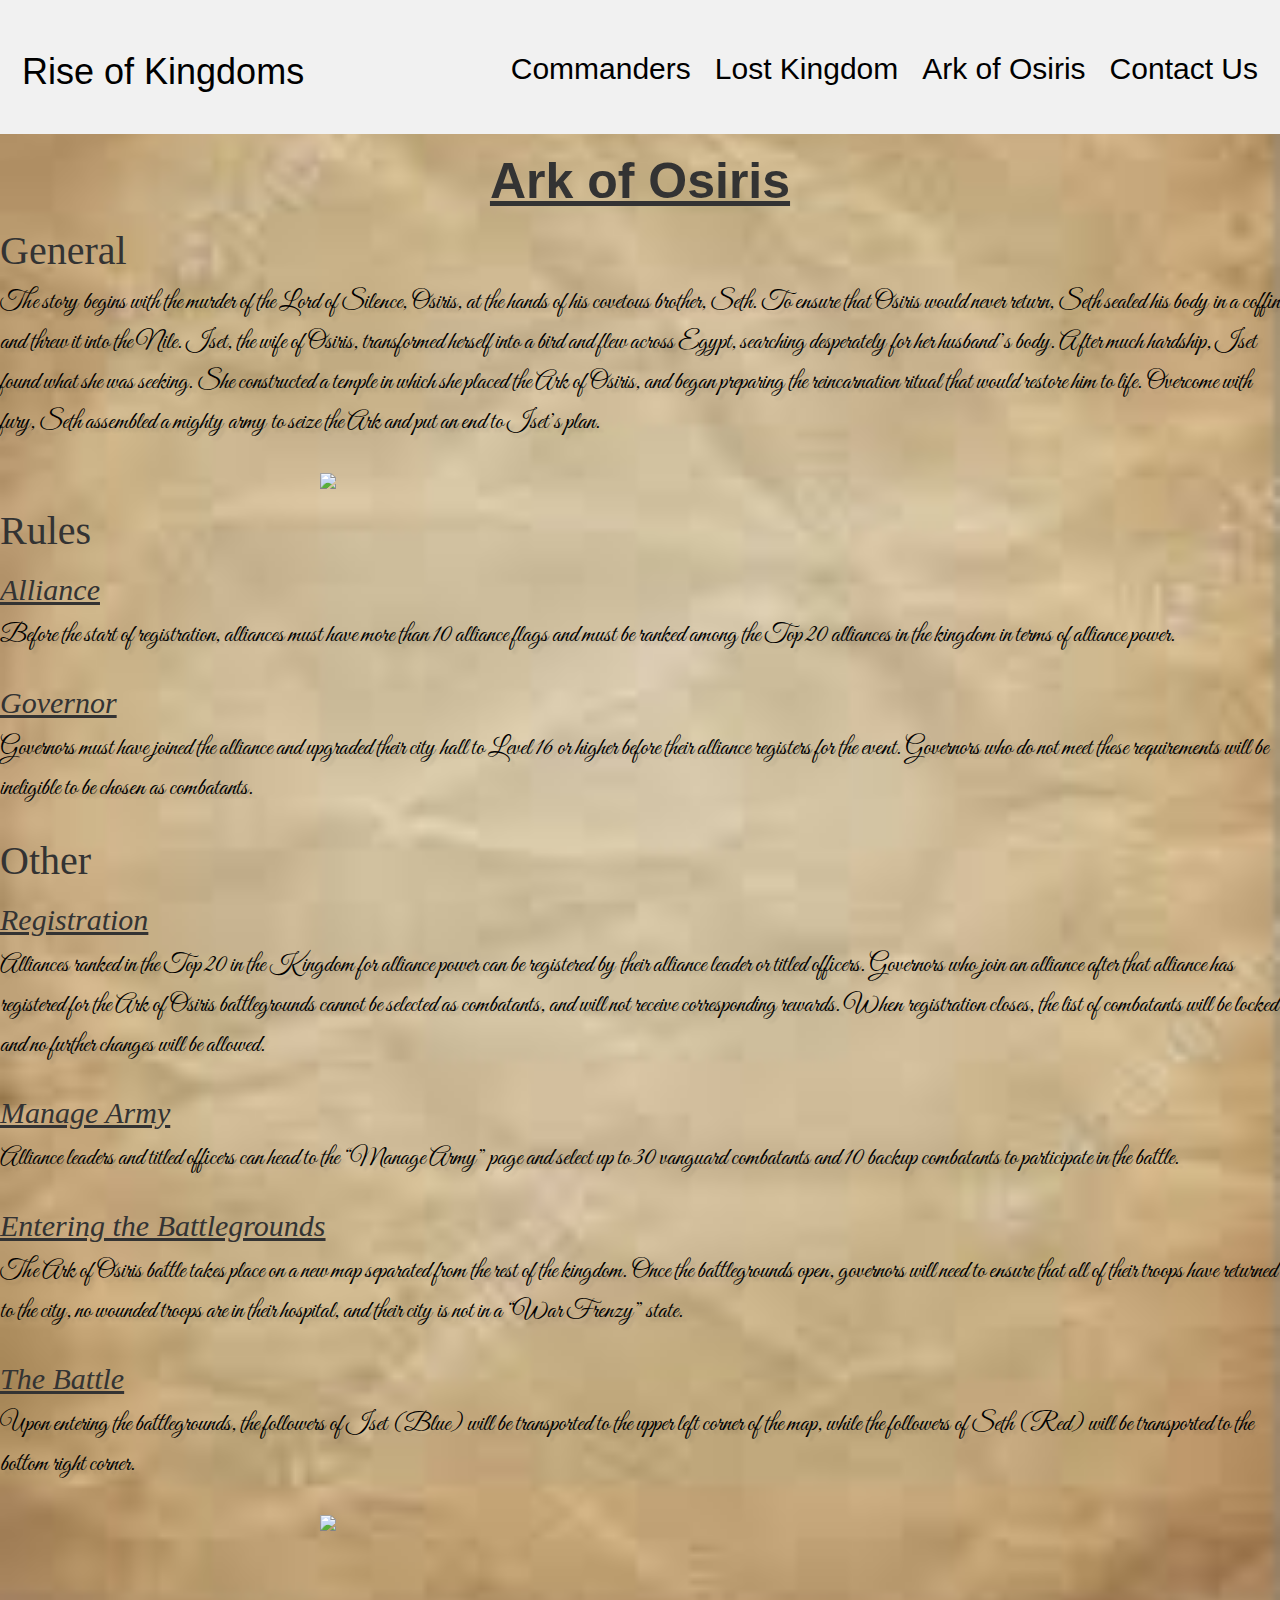
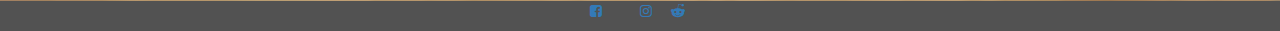
==== commit 6262cb25: "1554" ====
--- a/aoo.html
+++ b/aoo.html
@@ -10,8 +10,8 @@
     <link href='http://fonts.googleapis.com/css?family=Great+Vibes' rel='stylesheet' type='text/css'>
     <link rel="stylesheet" href="stylesheet.css" type="text/css" />
     <link href="//netdna.bootstrapcdn.com/bootstrap/3.1.0/css/bootstrap.min.css" rel="stylesheet" id="bootstrap-css">
-<script src="//netdna.bootstrapcdn.com/bootstrap/3.1.0/js/bootstrap.min.js"></script>
-<script src="//code.jquery.com/jquery-1.11.1.min.js"></script>
+    <script src="//netdna.bootstrapcdn.com/bootstrap/3.1.0/js/bootstrap.min.js"></script>
+    <script src="//code.jquery.com/jquery-1.11.1.min.js"></script>
     <title>Document</title>
 
 </head>
@@ -41,42 +41,42 @@
 
         </header>
         <section>
-            <div class="container">
+            <div>
+                <h1 class="cent">Ark of Osiris</h1>
 
-                <div class="row">
 
-                    <h2 class="glass">General</h2>
-                    <div class="column-large">
+                <h2 class="glass">General</h2>
 
-                        <p class="para">The story begins with the murder of the Lord of Silence, Osiris, at the hands of his covetous brother, Seth. To ensure that Osiris would never return, Seth sealed his body in a coffin and threw it into the Nile. Iset, the wife
-                            of Osiris, transformed herself into a bird and flew across Egypt, searching desperately for her husband’s body. After much hardship, Iset found what she was seeking. She constructed a temple in which she placed the Ark of Osiris,
-                            and began preparing the reincarnation ritual that would restore him to life. Overcome with fury, Seth assembled a mighty army to seize the Ark and put an end to Iset’s plan.
-                        </p>
-                    </div>
-                    <div class="column-middle">
-                        <h2 class="glass"> Rules</h2>
-                        <h3 class="steel">Alliance</h3>
-                        <p class="para">
-                            Before the start of registration, alliances must have more than 10 alliance flags and must be ranked among the Top 20 alliances in the kingdom in terms of alliance power.</p>
 
-                        <h3 class="steel">Governor</h3>
-                        <p class="para">Governors must have joined the alliance and upgraded their city hall to Level 16 or higher before their alliance registers for the event. Governors who do not meet these requirements will be ineligible to be chosen as combatants.</p>
-                    </div>
-                    <div class="column-right">
-                        <h2 class="glass">Other</h2>
-                        <h3 class="steel">Registration</h3>
-                        <p class="para"> Alliances ranked in the Top 20 in the Kingdom for alliance power can be registered by their alliance leader or titled officers. Governors who join an alliance after that alliance has registered for the Ark of Osiris battlegrounds
-                            cannot be selected as combatants, and will not receive corresponding rewards. When registration closes, the list of combatants will be locked and no further changes will be allowed.</p>
-                        <h3 class="steel">Manage Army</h3>
-                        <p class="para">Alliance leaders and titled officers can head to the “Manage Army” page and select up to 30 vanguard combatants and 10 backup combatants to participate in the battle.</p>
-                        <h3 class="steel">Entering the Battlegrounds</h3>
-                        <p class="para">The Ark of Osiris battle takes place on a new map separated from the rest of the kingdom. Once the battlegrounds open, governors will need to ensure that all of their troops have returned to the city, no wounded troops are in their
-                            hospital, and their city is not in a “War Frenzy” state.</p>
-                        <h3 class="steel">The Battle</h3>
-                        <p class="para">Upon entering the battlegrounds, the followers of Iset (Blue) will be transported to the upper left corner of the map, while the followers of Seth (Red) will be transported to the bottom right corner.
-                        </p>
-                    </div>
-                </div>
+                <p class="para">The story begins with the murder of the Lord of Silence, Osiris, at the hands of his covetous brother, Seth. To ensure that Osiris would never return, Seth sealed his body in a coffin and threw it into the Nile. Iset, the wife of Osiris,
+                    transformed herself into a bird and flew across Egypt, searching desperately for her husband’s body. After much hardship, Iset found what she was seeking. She constructed a temple in which she placed the Ark of Osiris, and began preparing
+                    the reincarnation ritual that would restore him to life. Overcome with fury, Seth assembled a mighty army to seize the Ark and put an end to Iset’s plan.
+                </p>
+                <img src="https://i.ytimg.com/vi/kCf7SqG5GTo/maxresdefault.jpg" class="lost"></img>
+
+                <h2 class="glass"> Rules</h2>
+                <h3 class="steel">Alliance</h3>
+                <p class="para">
+                    Before the start of registration, alliances must have more than 10 alliance flags and must be ranked among the Top 20 alliances in the kingdom in terms of alliance power.</p>
+
+                <h3 class="steel">Governor</h3>
+                <p class="para">Governors must have joined the alliance and upgraded their city hall to Level 16 or higher before their alliance registers for the event. Governors who do not meet these requirements will be ineligible to be chosen as combatants.</p>
+
+
+                <h2 class="glass">Other</h2>
+                <h3 class="steel">Registration</h3>
+                <p class="para"> Alliances ranked in the Top 20 in the Kingdom for alliance power can be registered by their alliance leader or titled officers. Governors who join an alliance after that alliance has registered for the Ark of Osiris battlegrounds cannot
+                    be selected as combatants, and will not receive corresponding rewards. When registration closes, the list of combatants will be locked and no further changes will be allowed.</p>
+                <h3 class="steel">Manage Army</h3>
+                <p class="para">Alliance leaders and titled officers can head to the “Manage Army” page and select up to 30 vanguard combatants and 10 backup combatants to participate in the battle.</p>
+                <h3 class="steel">Entering the Battlegrounds</h3>
+                <p class="para">The Ark of Osiris battle takes place on a new map separated from the rest of the kingdom. Once the battlegrounds open, governors will need to ensure that all of their troops have returned to the city, no wounded troops are in their hospital,
+                    and their city is not in a “War Frenzy” state.</p>
+                <h3 class="steel">The Battle</h3>
+                <p class="para">Upon entering the battlegrounds, the followers of Iset (Blue) will be transported to the upper left corner of the map, while the followers of Seth (Red) will be transported to the bottom right corner.
+                </p>
+                <img src="https://i.ytimg.com/vi/1nrICcBtVFM/hqdefault.jpg" class="lost"></img>
+
             </div>
 
         </section>
--- a/stylesheet.css
+++ b/stylesheet.css
@@ -70,23 +70,7 @@
     text-align: center;
 }
 
-.para2 {
-    font: 400 130px/0.8 'Great Vibes', Helvetica, sans-serif;
-    color: #000000;
-    font-size: 27px;
-
-
-}
-
-
-.para4 {
-    font: 400 130px/0.8 'Great Vibes', Helvetica, sans-serif;
-    color: #000000;
-
-    font-size: 25px;
-
-
-}
+
 
 .glass {
     font-family: fantasy;
@@ -110,7 +94,13 @@
 
 
 
-
+.cent {
+    text-align: center;
+    text-decoration: underline;
+    font-weight: 600;
+    font-size: 50px;
+
+}
 
 /* images */
 
@@ -233,7 +223,7 @@
 
 
 .container2 {
-    padding-top:20px;
+    padding-top: 20px;
 }
 
 
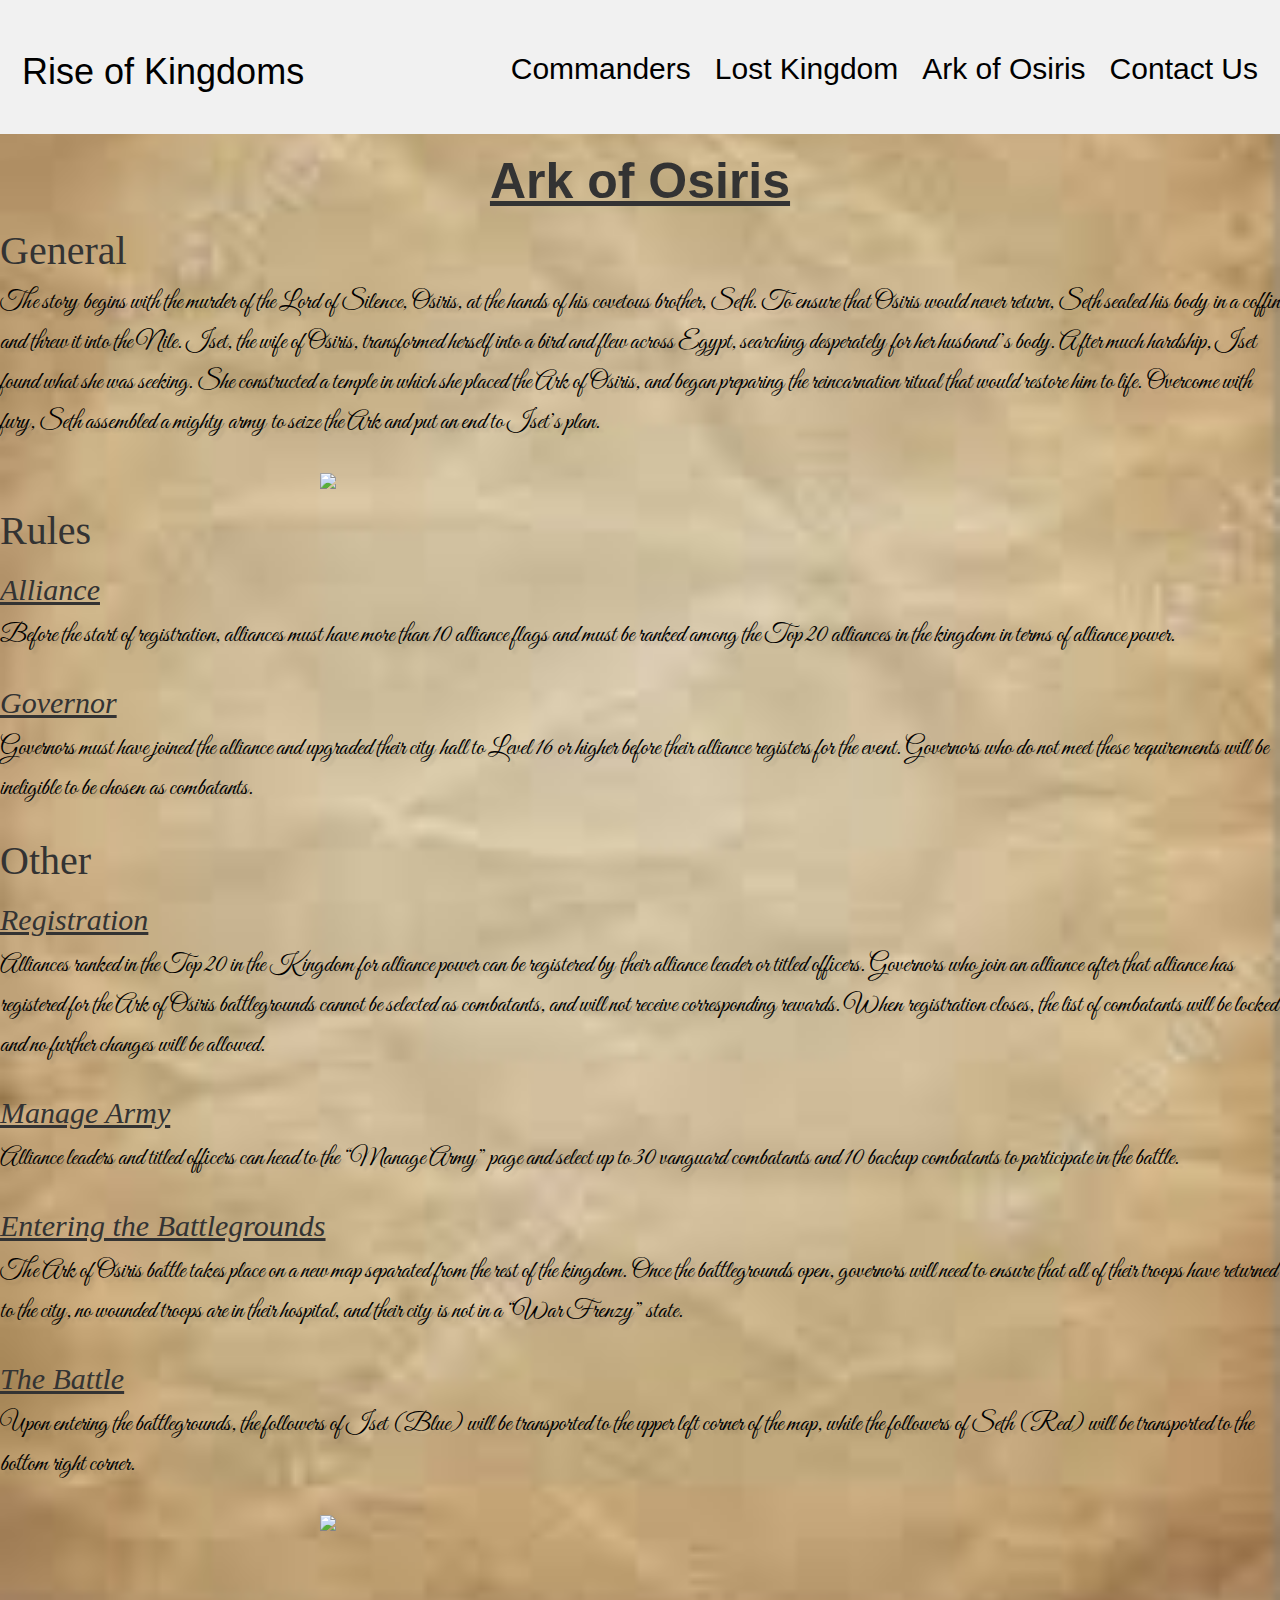
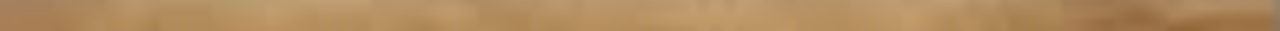
==== commit 5b3c0d0c: "12341" ====
--- a/aoo.html
+++ b/aoo.html
@@ -12,6 +12,7 @@
     <link href="//netdna.bootstrapcdn.com/bootstrap/3.1.0/css/bootstrap.min.css" rel="stylesheet" id="bootstrap-css">
     <script src="//netdna.bootstrapcdn.com/bootstrap/3.1.0/js/bootstrap.min.js"></script>
     <script src="//code.jquery.com/jquery-1.11.1.min.js"></script>
+    <script src="https://kit.fontawesome.com/71eaf38545.js" crossorigin="anonymous"></script>
     <title>Document</title>
 
 </head>
@@ -80,35 +81,36 @@
             </div>
 
         </section>
-        <footer class="footer">
+         <footer class="footer">
+      
             <ul class="list-inline social-links">
                 <li class="list-inline-item">
                     <a target="_blank" href="https://www.facebook.com/riseofkingdomsgame/">
-                           <i class="fa fa-facebook-square"></i>
+                           <i class="fab fa-facebook-square fa-5x"></i>
                             <span class="sr-only">Facebook</span>
                         </a>
                 </li>
                 <li class="list-inline-item">
                     <a target="_blank" href="https://discord.gg/2ztFyTd">
-                            <i class="fa fa-discord"></i>
+                            <i class="fab fa-discord fa-5x"></i>
                             <span class="sr-only">Discord</span>
                         </a>
                 </li>
                 <li class="list-inline-item">
                     <a target="_blank" href="https://www.instagram.com/riseofkingdoms/">
-                            <i class="fa fa-instagram"></i>
+                            <i class="fab fa-instagram fa-5x" ></i>
                             <span class="sr-only">Instagram</span>
                         </a>
                 </li>
                 <li class="list-inline-item">
                     <a target="_blank" href="https://www.reddit.com/r/RiseofKingdoms/">
-                            <i class="fa fa-reddit-alien"></i>
+                            <i class="fab fa-reddit-alien fa-5x"></i>
                             <span class="sr-only">Reddit</span>
                         </a>
                 </li>
             </ul>
-    </div>
-    </div>
+    
+    
 
     </footer>
     </div>
--- a/stylesheet.css
+++ b/stylesheet.css
@@ -212,13 +212,15 @@
 }
 
 .footer {
-    background-color: #525252;
+    
     position: absolute;
-    bottom: 0;
+    
     width: 100%;
     text-align: center;
-
-}
+    height:40px;
+
+}
+
 
 
 
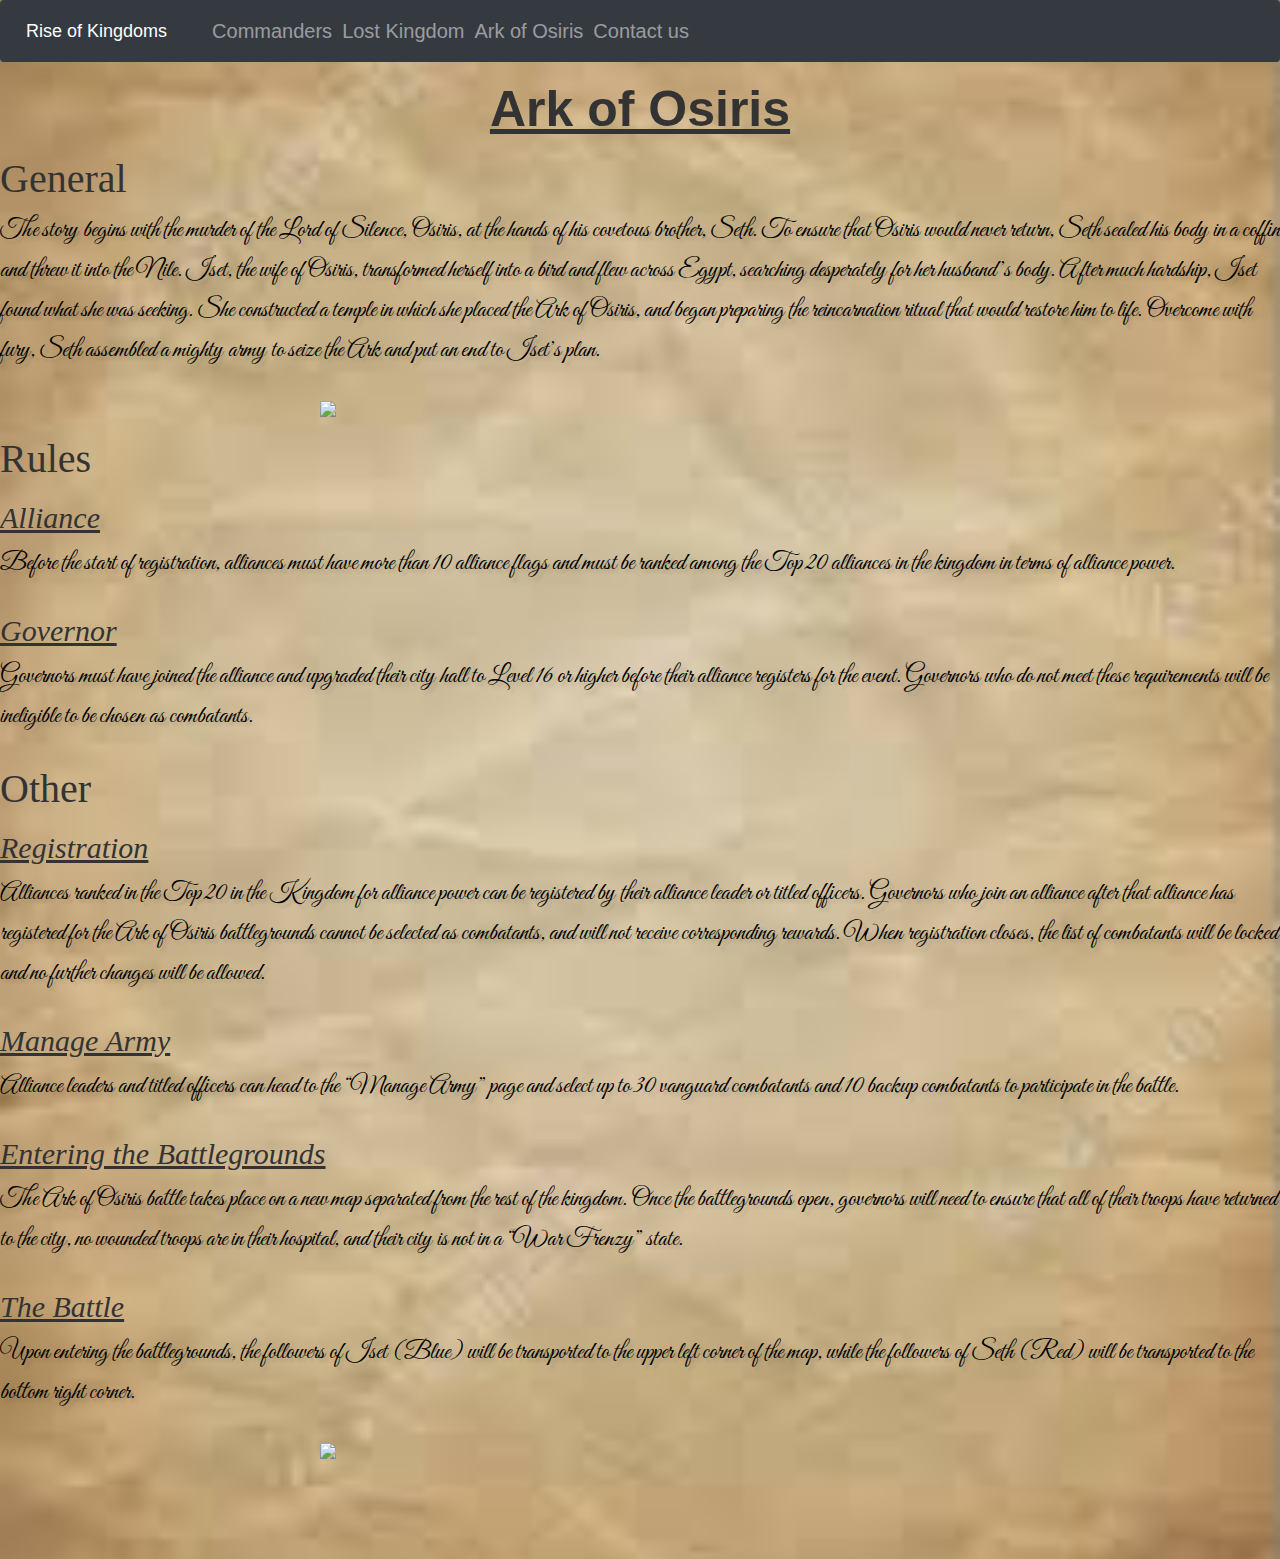
==== commit f9d1e4f9: "121" ====
--- a/aoo.html
+++ b/aoo.html
@@ -13,32 +13,40 @@
     <script src="//netdna.bootstrapcdn.com/bootstrap/3.1.0/js/bootstrap.min.js"></script>
     <script src="//code.jquery.com/jquery-1.11.1.min.js"></script>
     <script src="https://kit.fontawesome.com/71eaf38545.js" crossorigin="anonymous"></script>
+    <script src="https://ajax.googleapis.com/ajax/libs/jquery/3.4.1/jquery.min.js"></script>
+  <script src="https://cdnjs.cloudflare.com/ajax/libs/popper.js/1.14.7/umd/popper.min.js"></script>
+  <script src="https://maxcdn.bootstrapcdn.com/bootstrap/4.3.1/js/bootstrap.min.js"></script>
     <title>Document</title>
 
 </head>
 
 <body id="page3">
     <div class="wrapper">
-        <header>
-            <div class="header">
-                <a href="index.html" class="logo">
-                    <h1> Rise of Kingdoms </h1>
-                </a>
-                <div class="header-right">
-                    <a href="commander.html">
-                        <h2>Commanders</h2>
-                    </a>
-                    <a href="lost-kingdom.html">
-                        <h2>Lost Kingdom</h2>
-                    </a>
-                    <a href="aoo.html">
-                        <h2>Ark of Osiris</h2>
-                    </a>
-                    <a href="contact.html">
-                        <h2>Contact Us</h2>
-                    </a>
-                </div>
-            </div>
+               <header>
+   <nav class="navbar navbar-expand-md bg-dark navbar-dark">
+  <a class="navbar-brand" href="index.html">Rise of Kingdoms</a>
+  <button class="navbar-toggler" type="button" data-toggle="collapse" data-target="#collapsibleNavbar">
+    <span class="navbar-toggler-icon"></span>
+  </button>
+  <div class="nav1">
+  <div class="collapse navbar-collapse" id="collapsibleNavbar">
+    <ul class="navbar-nav">
+      <li class="nav-item">
+        <a class="nav-link" href="commander.html">Commanders</a>
+      </li>
+      <li class="nav-item">
+        <a class="nav-link" href="lost-kingdom.html">Lost Kingdom </a>
+      </li>
+      <li class="nav-item">
+        <a class="nav-link" href="aoo.html">Ark of Osiris</a>
+      </li>    
+      <li class="nav-item">
+        <a class="nav-link" href="contact.html">Contact us</a>
+      </li>   
+    </ul>
+    </div>
+  </div>  
+</nav>
 
         </header>
         <section>
@@ -53,7 +61,7 @@
                     transformed herself into a bird and flew across Egypt, searching desperately for her husband’s body. After much hardship, Iset found what she was seeking. She constructed a temple in which she placed the Ark of Osiris, and began preparing
                     the reincarnation ritual that would restore him to life. Overcome with fury, Seth assembled a mighty army to seize the Ark and put an end to Iset’s plan.
                 </p>
-                <img src="https://i.ytimg.com/vi/kCf7SqG5GTo/maxresdefault.jpg" class="lost"></img>
+                <img src="https://i.ytimg.com/vi/kCf7SqG5GTo/maxresdefault.jpg" class="lost" />
 
                 <h2 class="glass"> Rules</h2>
                 <h3 class="steel">Alliance</h3>
@@ -76,7 +84,7 @@
                 <h3 class="steel">The Battle</h3>
                 <p class="para">Upon entering the battlegrounds, the followers of Iset (Blue) will be transported to the upper left corner of the map, while the followers of Seth (Red) will be transported to the bottom right corner.
                 </p>
-                <img src="https://i.ytimg.com/vi/1nrICcBtVFM/hqdefault.jpg" class="lost"></img>
+                <img src="https://i.ytimg.com/vi/1nrICcBtVFM/hqdefault.jpg" class="lost"/>
 
             </div>
 
--- a/stylesheet.css
+++ b/stylesheet.css
@@ -1,38 +1,3 @@
-.header {
-    overflow: scroll;
-    background-color: #f1f1f1;
-    padding: 20px 10px;
-}
-
-.header a {
-    float: left;
-    color: black;
-    text-align: center;
-    padding: 12px;
-    text-decoration: none;
-    font-size: 18px;
-    line-height: 25px;
-    border-radius: 4px;
-}
-
-.header a .logo {
-    font-size: 25px;
-    font-weight: bold;
-}
-
-.header a:hover {
-    background-color: #ddd;
-    color: black;
-}
-
-.header a .active {
-    background-color: dodgerblue;
-    color: white;
-}
-
-.header-right {
-    float: right;
-}
 
 @media screen and (max-width: 500px) {
     .header a {
@@ -45,6 +10,11 @@
     }
 }
 
+.nav1{
+    text-align:  right;
+    font-size: 20px;
+    
+}
 
 
 /*----------------paragraphs--------------------- */
